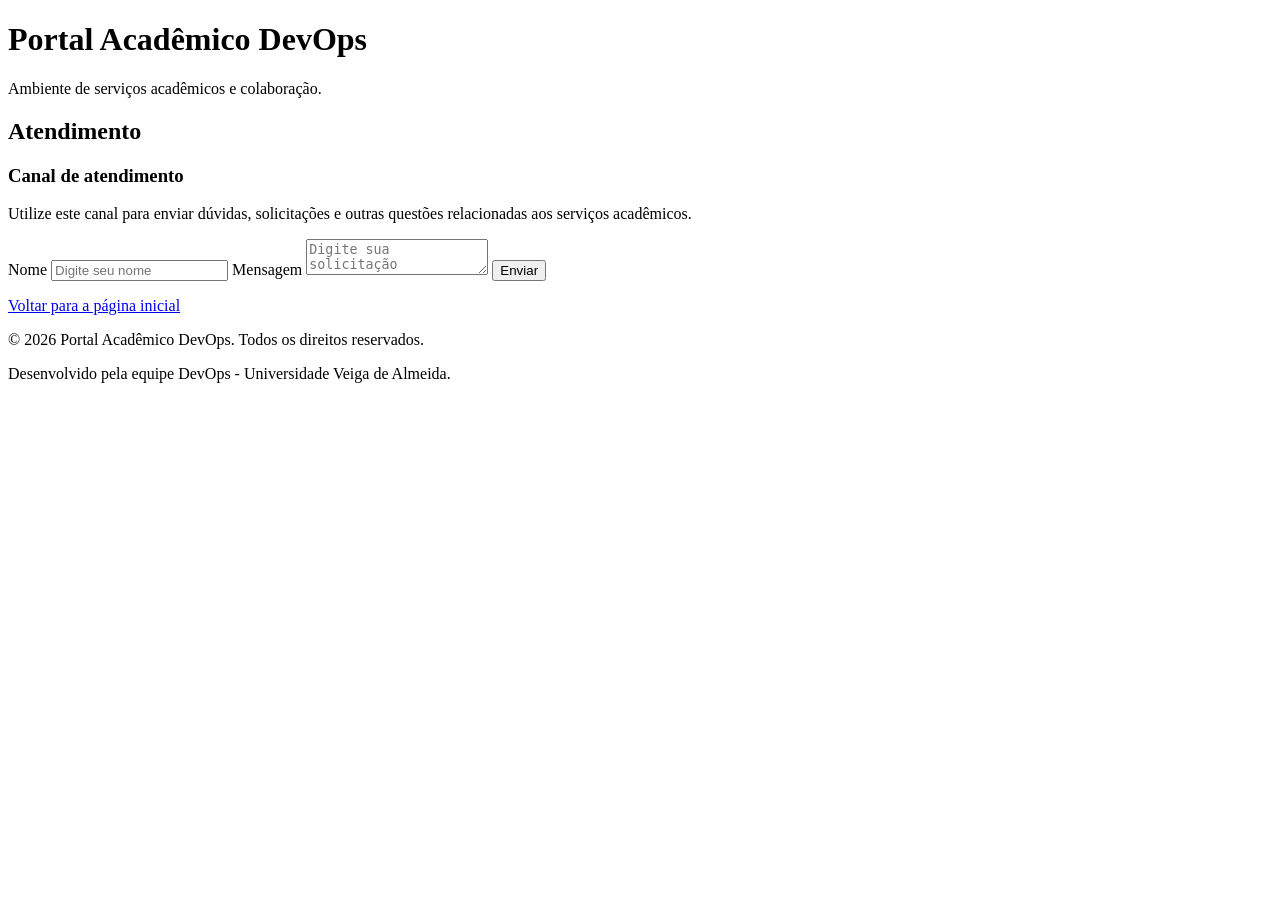
==== atendimento.html @ 62c230f4 "Criada pagina de atendimento academico Incluida a pagina responsável pelo atendimento academico" ====
<!DOCTYPE html>
<html lang="en">

<head>
    <meta charset="UTF-8">
    <meta name="viewport" content="width=device-width, initial-scale=1.0">
    <title>Atendimento - Portal Acadêmico DevOps</title>
</head>

<body>
    <header class="topo">
        <h1>Portal Acadêmico DevOps</h1>
        <p>Ambiente de serviços acadêmicos e colaboração.</p>
    </header>
    <main>
    <section class="secao">
        <h2>Atendimento</h2>

        <article class="aviso">
            <h3>Canal de atendimento</h3>
            <p>
                Utilize este canal para enviar dúvidas, solicitações
                e outras questões relacionadas aos serviços acadêmicos.
            </p>
        </article>

        <form id="formContato">

            <label for="nome">Nome</label>
            <input id="nome" type="text" placeholder="Digite seu nome">

            <label for="mensagem">Mensagem</label>
            <textarea id="mensagem" placeholder="Digite sua solicitação"></textarea>

            <button type="submit">Enviar</button>

        </form>

        <p id="resposta"></p>

        <a href="index.html">Voltar para a página inicial</a>
    </section>
    </main>
	  <footer class="rodape">
        <p>&copy; 2026 Portal Acadêmico DevOps. Todos os direitos reservados.</p>
        <p>Desenvolvido pela equipe DevOps - Universidade Veiga de Almeida.</p>
    </footer>
    <script src="script.js"></script>
</body>

</html>
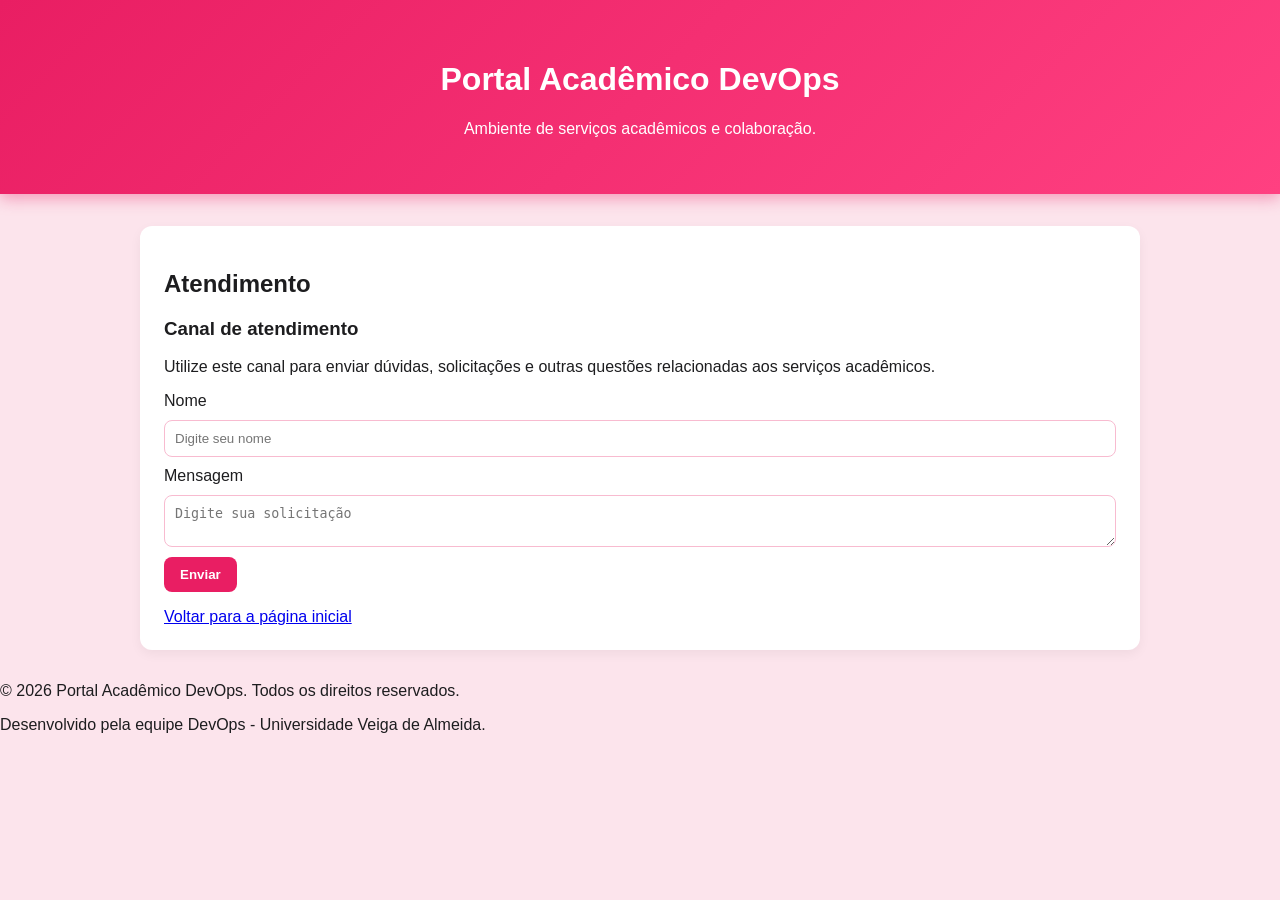
==== commit 8e111f48: "Add stylesheet link to atendimento.html" ====
--- a/atendimento.html
+++ b/atendimento.html
@@ -5,6 +5,7 @@
     <meta charset="UTF-8">
     <meta name="viewport" content="width=device-width, initial-scale=1.0">
     <title>Atendimento - Portal Acadêmico DevOps</title>
+	<link rel="stylesheet" href="style.css">
 </head>
 
 <body>
--- a/style.css
+++ b/style.css
@@ -0,0 +1,99 @@
+* {
+  box-sizing: border-box;
+}
+
+body {
+  margin: 0;
+  font-family: Arial, sans-serif;
+  background: #fce4ec;
+  color: #1d1d1f;
+}
+
+
+.topo {
+  background: linear-gradient(135deg, #e91e63, #ff4081); 
+  /* Sombra para dar profundidade e separar do conteúdo */
+  box-shadow: 0 4px 15px rgba(233, 30, 99, 0.4); 
+  color: white;
+  padding: 40px 24px;
+  text-align: center;
+}
+
+.topo button {
+  background: #c2185b;
+  color: white;
+  border: none;
+  padding: 12px 18px;
+  border-radius: 8px;
+  cursor: pointer;
+  font-weight: bold;
+  box-shadow: 0 2px 8px rgba(194, 24, 91, 0.4);
+  transition: all 0.3s ease; 
+}
+
+.topo button:hover {
+  background: #880e4f;
+  transform: translateY(-2px); 
+  box-shadow: 0 6px 12px rgba(194, 24, 91, 0.6); 
+}
+
+
+.secao {
+  width: min(1000px, 92%);
+  margin: 32px auto;
+  background: white;
+  padding: 24px;
+  border-radius: 12px;
+  box-shadow: 0 4px 12px rgba(0, 0, 0, 0.05);
+}
+
+.cards {
+  display: grid;
+  grid-template-columns: repeat(3, 1fr);
+  gap: 16px;
+}
+
+.card {
+  border: 1px solid #f8bbd0;
+  padding: 18px;
+  border-radius: 10px;
+  background: #ffffff;
+}
+
+form {
+  display: grid;
+  gap: 10px;
+}
+
+input, textarea {
+  width: 100%;
+  padding: 10px;
+  border: 1px solid #f8bbd0; /* Bordas dos inputs combinando com os cards */
+  border-radius: 8px;
+  outline: none;
+  transition: border-color 0.3s ease;
+}
+
+input:focus, textarea:focus {
+  border-color: #e91e63;
+}
+
+form button {
+  width: fit-content;
+  padding: 10px 16px;
+  background: #e91e63; /* Rosa principal no botão do formulário */
+  color: white;
+  border: none;
+  border-radius: 8px;
+  cursor: pointer;
+  font-weight: bold;
+  transition: background 0.3s ease;
+}
+
+form button:hover {
+  background: #c2185b;
+}
+
+@media (max-width: 700px) {
+  .cards { grid-template-columns: 1fr; }
+}
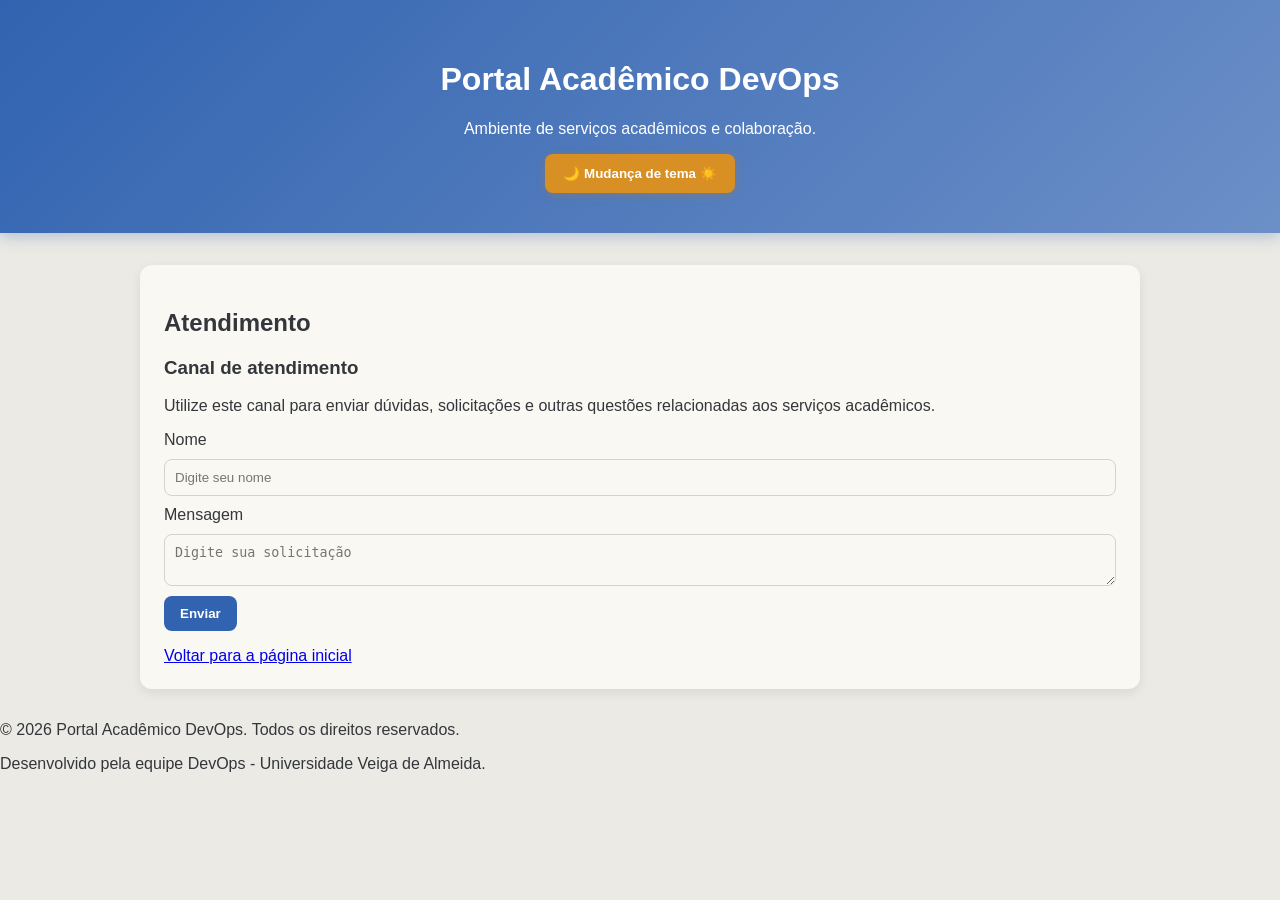
==== commit 6d4a00cf: "Inclusão de botão para modo claro/escuro - pagina atendimento Inclusão de botão para modo claro/escu" ====
--- a/atendimento.html
+++ b/atendimento.html
@@ -12,6 +12,7 @@
     <header class="topo">
         <h1>Portal Acadêmico DevOps</h1>
         <p>Ambiente de serviços acadêmicos e colaboração.</p>
+		<button id="botaoTema">🌙 Mudança de tema ☀️</button>
     </header>
     <main>
     <section class="secao">
--- a/style.css
+++ b/style.css
@@ -1,3 +1,33 @@
+:root {
+  --cor-primaria: #3163b0;
+  --cor-primaria-hover: #234a86;
+  --cor-primaria-escura: #1a3866;
+  --cor-secundaria: #6c8fc7;
+  --cor-acento: #d89024;
+  --cor-acento-hover: #d89024;
+  --cor-fundo: #eceae4;
+  --cor-fundo-secao: #faf8f3;
+  --cor-texto: #33363b;
+  --cor-borda: #d6d2c8;
+  --sombra-topo: rgba(49, 99, 176, 0.3);
+  --sombra-botao: rgba(184, 125, 36, 0.35);
+}
+
+body.tema-escuro {
+  --cor-primaria: #52525b;
+  --cor-primaria-hover: #71717a;
+  --cor-primaria-escura: #27272a;
+  --cor-secundaria: #8b8b93;
+  --cor-acento: #ffb300;
+  --cor-acento-hover: #ffd166;
+  --cor-fundo: #121212;
+  --cor-fundo-secao: #1e1e1e;
+  --cor-texto: #f1f1f3;
+  --cor-borda: #3a3a40;
+  --sombra-topo: rgba(0, 0, 0, 0.45);
+  --sombra-botao: rgba(240, 180, 41, 0.25);
+}
+
 * {
   box-sizing: border-box;
 }
@@ -5,46 +35,47 @@
 body {
   margin: 0;
   font-family: Arial, sans-serif;
-  background: #fce4ec;
-  color: #1d1d1f;
+  background: var(--cor-fundo);
+  color: var(--cor-texto);
+  transition: background 0.3s ease, color 0.3s ease;
 }
 
 
 .topo {
-  background: linear-gradient(135deg, #e91e63, #ff4081); 
-  /* Sombra para dar profundidade e separar do conteúdo */
-  box-shadow: 0 4px 15px rgba(233, 30, 99, 0.4); 
+  background: linear-gradient(135deg, var(--cor-primaria), var(--cor-secundaria));
+  box-shadow: 0 4px 15px var(--sombra-topo);
   color: white;
   padding: 40px 24px;
   text-align: center;
 }
 
 .topo button {
-  background: #c2185b;
+  background: var(--cor-acento);
   color: white;
   border: none;
   padding: 12px 18px;
   border-radius: 8px;
   cursor: pointer;
   font-weight: bold;
-  box-shadow: 0 2px 8px rgba(194, 24, 91, 0.4);
-  transition: all 0.3s ease; 
+  box-shadow: 0 2px 8px var(--sombra-botao);
+  transition: all 0.3s ease;
 }
 
 .topo button:hover {
-  background: #880e4f;
-  transform: translateY(-2px); 
-  box-shadow: 0 6px 12px rgba(194, 24, 91, 0.6); 
+  background: var(--cor-acento-hover);
+  transform: translateY(-2px);
+  box-shadow: 0 6px 12px var(--sombra-botao);
 }
 
 
 .secao {
   width: min(1000px, 92%);
   margin: 32px auto;
-  background: white;
+  background: var(--cor-fundo-secao);
   padding: 24px;
   border-radius: 12px;
-  box-shadow: 0 4px 12px rgba(0, 0, 0, 0.05);
+  box-shadow: 0 4px 12px rgba(0, 0, 0, 0.08);
+  transition: background 0.3s ease;
 }
 
 .cards {
@@ -54,10 +85,13 @@
 }
 
 .card {
-  border: 1px solid #f8bbd0;
+  display: block;
+  border: 1px solid var(--cor-borda);
   padding: 18px;
   border-radius: 10px;
-  background: #ffffff;
+  background: var(--cor-fundo-secao);
+  color: inherit;
+  text-decoration: none;
 }
 
 form {
@@ -68,20 +102,22 @@
 input, textarea {
   width: 100%;
   padding: 10px;
-  border: 1px solid #f8bbd0; /* Bordas dos inputs combinando com os cards */
+  border: 1px solid var(--cor-borda);
   border-radius: 8px;
   outline: none;
+  background: var(--cor-fundo-secao);
+  color: var(--cor-texto);
   transition: border-color 0.3s ease;
 }
 
 input:focus, textarea:focus {
-  border-color: #e91e63;
+  border-color: var(--cor-primaria);
 }
 
 form button {
   width: fit-content;
   padding: 10px 16px;
-  background: #e91e63; /* Rosa principal no botão do formulário */
+  background: var(--cor-primaria);
   color: white;
   border: none;
   border-radius: 8px;
@@ -91,7 +127,7 @@
 }
 
 form button:hover {
-  background: #c2185b;
+  background: var(--cor-primaria-hover);
 }
 
 @media (max-width: 700px) {
